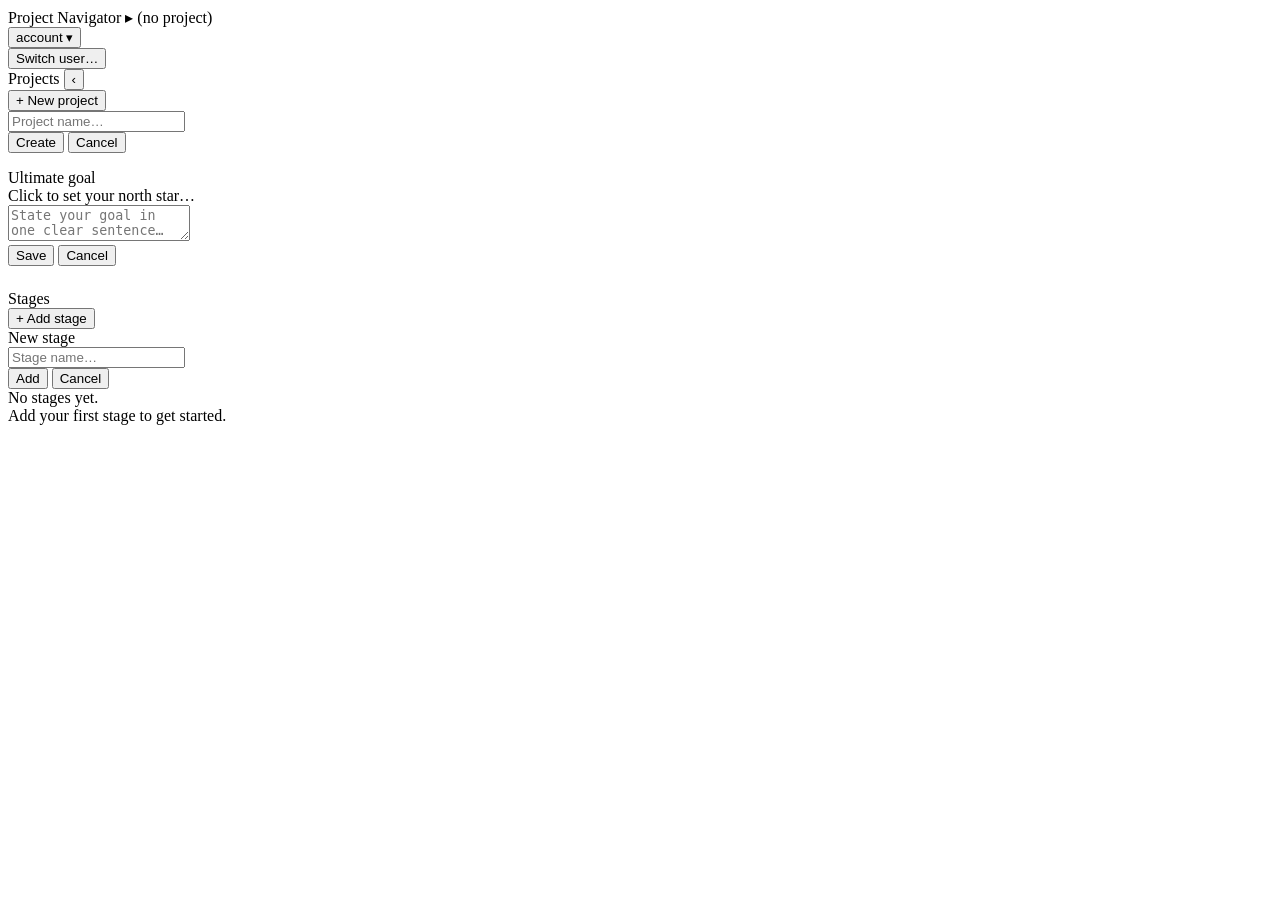
==== project_navigator/frontend/index.html @ fb365692 "Fix 20260629 issues: CSRF sync, layout width, status pill dropdown Fixes the four issues reported in" ====
<!DOCTYPE html>
<html lang="en">
<head>
<meta charset="UTF-8">
<meta name="viewport" content="width=device-width, initial-scale=1.0">
<title>Project Navigator</title>
<link rel="stylesheet" href="/static/css/main.css">
<link rel="stylesheet" href="/static/css/header.css">
<link rel="stylesheet" href="/static/css/sidebar.css">
</head>
<body>

<header id="header">
  <div class="brand">
    <span class="product">Project Navigator</span>
    <span class="sep">▸</span>
    <span class="project-name empty" id="header-project-name">(no project)</span>
  </div>
  <div class="user-menu">
    <button id="user-trigger" class="user-trigger" aria-haspopup="menu">account ▾</button>
    <div id="user-dropdown" role="menu">
      <div class="header-line" id="user-name"></div>
      <button id="switch-user-btn" class="sep">Switch user…</button>
    </div>
  </div>
</header>

<aside id="sidebar">
  <div id="sidebar-header">
    <span class="sidebar-title">Projects</span>
    <button id="collapse-btn" title="Collapse sidebar">‹</button>
  </div>
  <button id="sidebar-new-btn">+ New project</button>
  <div id="sidebar-new-form">
    <input id="sidebar-new-input" placeholder="Project name…" maxlength="64" />
    <div class="row">
      <button id="sidebar-new-confirm" class="btn-primary">Create</button>
      <button id="sidebar-new-cancel">Cancel</button>
    </div>
  </div>
  <ul id="project-list"></ul>
  <div id="sidebar-empty" hidden>No projects yet.</div>
</aside>

<div class="app">
  <div style="margin-bottom:24px">
    <div class="lbl">Ultimate goal</div>
    <div class="goal-bar" id="goalBar" data-edit-goal>
      <span id="goalDisp" class="ph">Click to set your north star…</span>
      <span id="goalIcon" style="color:var(--text-3);font-size:13px"></span>
    </div>
    <div class="goal-edit" id="goalEdit">
      <textarea id="goalInput" rows="2" placeholder="State your goal in one clear sentence…"></textarea>
      <div class="btn-row">
        <button class="btn-primary" data-save-goal>Save</button>
        <button data-cancel-goal>Cancel</button>
      </div>
    </div>
  </div>

  <div class="toolbar">
    <div class="lbl" style="margin:0">Stages</div>
    <button class="btn-primary" data-show-add>+ Add stage</button>
  </div>

  <div id="noProjectMsg" class="empty-stages" hidden>
    Select or create a project from the sidebar to start adding stages.
  </div>

  <div id="stageList"></div>

  <div class="add-stage-card" id="addCard">
    <div class="lbl">New stage</div>
    <input id="newName" placeholder="Stage name…" data-new-name />
    <div class="btn-row">
      <button class="btn-primary" data-confirm-add>Add</button>
      <button data-cancel-add>Cancel</button>
    </div>
  </div>

  <div class="empty-stages" id="emptyMsg">No stages yet.<br>Add your first stage to get started.</div>
</div>

<!-- Single portal dropdown, positioned by JS -->
<div id="portalMenu"></div>

<script type="module" src="/static/js/app.js"></script>
</body>
</html>
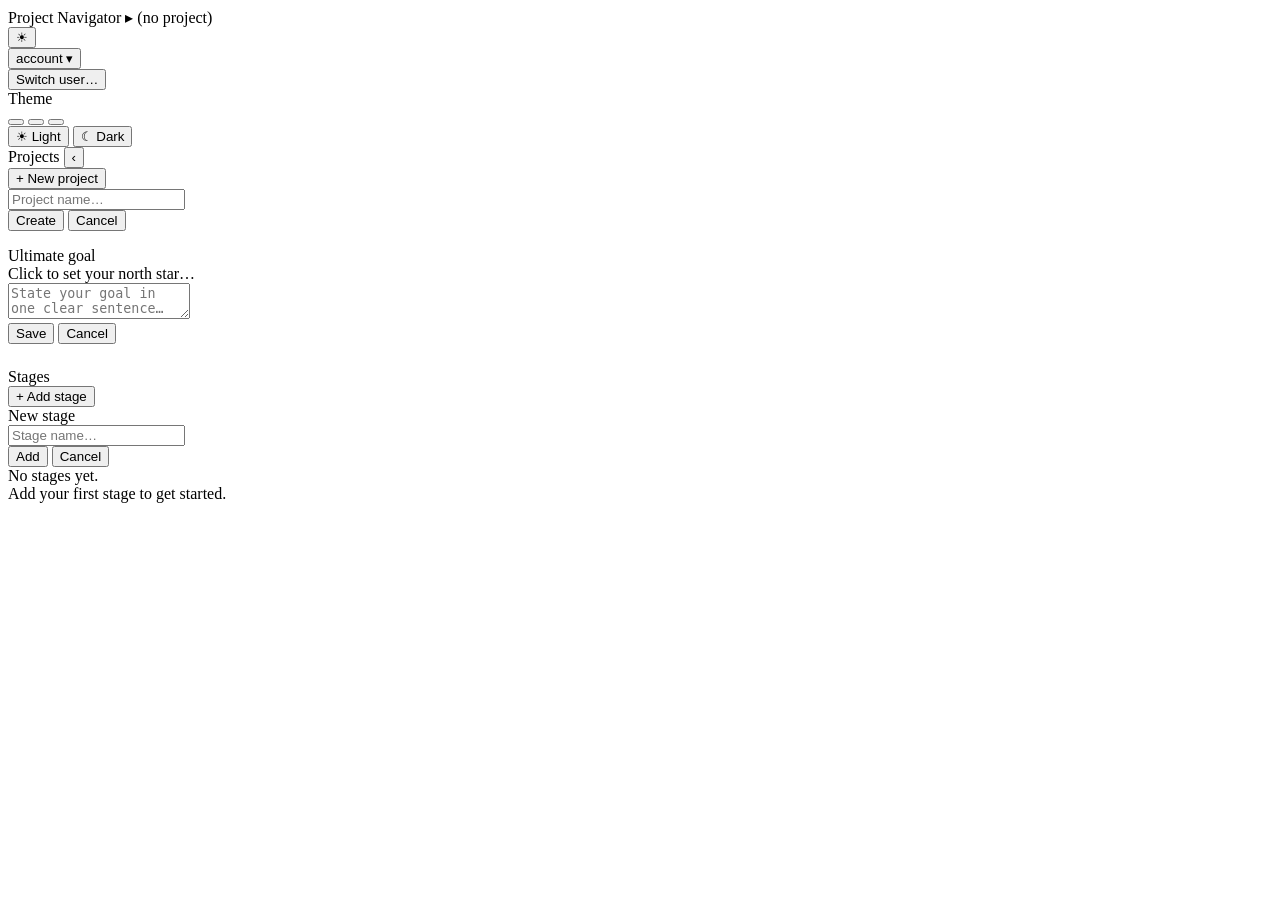
==== commit cba620b0: "feat: add user switching with inline user picker, 3-color theme system with light/dark toggle - Add " ====
--- a/project_navigator/frontend/index.html
+++ b/project_navigator/frontend/index.html
@@ -4,9 +4,9 @@
 <meta charset="UTF-8">
 <meta name="viewport" content="width=device-width, initial-scale=1.0">
 <title>Project Navigator</title>
-<link rel="stylesheet" href="/static/css/main.css">
-<link rel="stylesheet" href="/static/css/header.css">
-<link rel="stylesheet" href="/static/css/sidebar.css">
+<link rel="stylesheet" href="/static/css/main.css?v=5">
+<link rel="stylesheet" href="/static/css/header.css?v=4">
+<link rel="stylesheet" href="/static/css/sidebar.css?v=3">
 </head>
 <body>
 
@@ -16,11 +16,26 @@
     <span class="sep">▸</span>
     <span class="project-name empty" id="header-project-name">(no project)</span>
   </div>
-  <div class="user-menu">
-    <button id="user-trigger" class="user-trigger" aria-haspopup="menu">account ▾</button>
-    <div id="user-dropdown" role="menu">
-      <div class="header-line" id="user-name"></div>
-      <button id="switch-user-btn" class="sep">Switch user…</button>
+  <div class="header-controls">
+    <button id="theme-toggle-btn" class="theme-toggle-btn" title="Toggle light/dark">☀</button>
+    <div class="user-menu">
+      <button id="user-trigger" class="user-trigger" aria-haspopup="menu">account ▾</button>
+      <div id="user-dropdown" role="menu">
+        <div class="header-line" id="user-name"></div>
+        <button id="switch-user-btn" class="sep">Switch user…</button>
+        <div class="theme-section">
+          <div class="theme-lbl">Theme</div>
+          <div class="theme-swatches">
+            <button class="theme-swatch" data-theme="blue" title="Blue"></button>
+            <button class="theme-swatch" data-theme="pink" title="Pink"></button>
+            <button class="theme-swatch" data-theme="yellow" title="Yellow"></button>
+          </div>
+          <div class="theme-mode-row">
+            <button class="theme-mode-btn" data-mode="light">☀ Light</button>
+            <button class="theme-mode-btn" data-mode="dark">☾ Dark</button>
+          </div>
+        </div>
+      </div>
     </div>
   </div>
 </header>
@@ -64,7 +79,8 @@
   </div>
 
   <div id="noProjectMsg" class="empty-stages" hidden>
-    Select or create a project from the sidebar to start adding stages.
+    No project selected. Use the sidebar to
+    <strong data-focus-new>+ New project</strong> or pick an existing one.
   </div>
 
   <div id="stageList"></div>
@@ -84,6 +100,6 @@
 <!-- Single portal dropdown, positioned by JS -->
 <div id="portalMenu"></div>
 
-<script type="module" src="/static/js/app.js"></script>
+<script type="module" src="/static/js/app.js?v=4"></script>
 </body>
-</html>+</html>
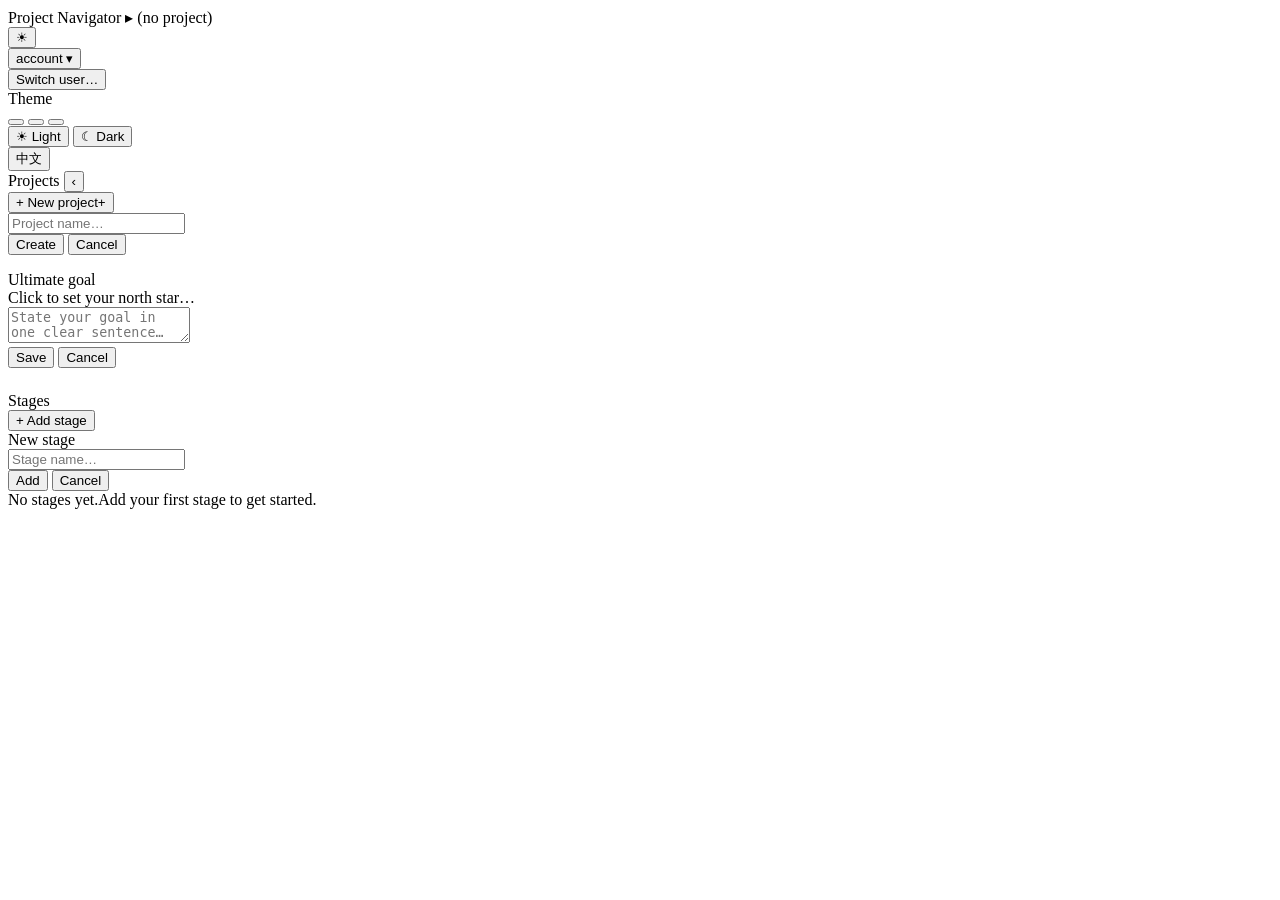
==== commit cfec9ea4: "feat: Simplified Chinese i18n, collapsed sidebar '+', overlap fix - Add i18n.js with EN and zh-CN di" ====
--- a/project_navigator/frontend/index.html
+++ b/project_navigator/frontend/index.html
@@ -3,18 +3,18 @@
 <head>
 <meta charset="UTF-8">
 <meta name="viewport" content="width=device-width, initial-scale=1.0">
-<title>Project Navigator</title>
-<link rel="stylesheet" href="/static/css/main.css?v=5">
-<link rel="stylesheet" href="/static/css/header.css?v=4">
-<link rel="stylesheet" href="/static/css/sidebar.css?v=3">
+<title data-i18n="app.title">Project Navigator</title>
+<link rel="stylesheet" href="/static/css/main.css?v=6">
+<link rel="stylesheet" href="/static/css/header.css?v=5">
+<link rel="stylesheet" href="/static/css/sidebar.css?v=4">
 </head>
 <body>
 
 <header id="header">
   <div class="brand">
-    <span class="product">Project Navigator</span>
+    <span class="product" data-i18n="app.title">Project Navigator</span>
     <span class="sep">▸</span>
-    <span class="project-name empty" id="header-project-name">(no project)</span>
+    <span class="project-name empty" id="header-project-name" data-i18n="project.none">(no project)</span>
   </div>
   <div class="header-controls">
     <button id="theme-toggle-btn" class="theme-toggle-btn" title="Toggle light/dark">☀</button>
@@ -24,15 +24,18 @@
         <div class="header-line" id="user-name"></div>
         <button id="switch-user-btn" class="sep">Switch user…</button>
         <div class="theme-section">
-          <div class="theme-lbl">Theme</div>
+          <div class="theme-lbl" data-i18n="header.theme">Theme</div>
           <div class="theme-swatches">
             <button class="theme-swatch" data-theme="blue" title="Blue"></button>
             <button class="theme-swatch" data-theme="pink" title="Pink"></button>
             <button class="theme-swatch" data-theme="yellow" title="Yellow"></button>
           </div>
           <div class="theme-mode-row">
-            <button class="theme-mode-btn" data-mode="light">☀ Light</button>
-            <button class="theme-mode-btn" data-mode="dark">☾ Dark</button>
+            <button class="theme-mode-btn" data-mode="light" data-i18n="header.light">☀ Light</button>
+            <button class="theme-mode-btn" data-mode="dark" data-i18n="header.dark">☾ Dark</button>
+          </div>
+          <div class="lang-row">
+            <button id="lang-btn" class="lang-btn">中文</button>
           </div>
         </div>
       </div>
@@ -42,64 +45,64 @@
 
 <aside id="sidebar">
   <div id="sidebar-header">
-    <span class="sidebar-title">Projects</span>
-    <button id="collapse-btn" title="Collapse sidebar">‹</button>
+    <span class="sidebar-title" data-i18n="sidebar.projects">Projects</span>
+    <button id="collapse-btn" data-i18n="sidebar.collapse" title="Collapse sidebar">‹</button>
   </div>
-  <button id="sidebar-new-btn">+ New project</button>
+  <button id="sidebar-new-btn"><span class="full-label" data-i18n="sidebar.new_project">+ New project</span><span class="short-label">+</span></button>
   <div id="sidebar-new-form">
-    <input id="sidebar-new-input" placeholder="Project name…" maxlength="64" />
+    <input id="sidebar-new-input" data-i18n-placeholder="sidebar.project_name" placeholder="Project name…" maxlength="64" />
     <div class="row">
-      <button id="sidebar-new-confirm" class="btn-primary">Create</button>
-      <button id="sidebar-new-cancel">Cancel</button>
+      <button id="sidebar-new-confirm" class="btn-primary" data-i18n="project.create">Create</button>
+      <button id="sidebar-new-cancel" data-i18n="project.cancel">Cancel</button>
     </div>
   </div>
   <ul id="project-list"></ul>
-  <div id="sidebar-empty" hidden>No projects yet.</div>
+  <div id="sidebar-empty" data-i18n="sidebar.no_projects" hidden>No projects yet.</div>
 </aside>
 
 <div class="app">
   <div style="margin-bottom:24px">
-    <div class="lbl">Ultimate goal</div>
+    <div class="lbl" data-i18n="goal.title">Ultimate goal</div>
     <div class="goal-bar" id="goalBar" data-edit-goal>
-      <span id="goalDisp" class="ph">Click to set your north star…</span>
+      <span id="goalDisp" class="ph" data-i18n="goal.ph">Click to set your north star…</span>
       <span id="goalIcon" style="color:var(--text-3);font-size:13px"></span>
     </div>
     <div class="goal-edit" id="goalEdit">
-      <textarea id="goalInput" rows="2" placeholder="State your goal in one clear sentence…"></textarea>
+      <textarea id="goalInput" rows="2" data-i18n-placeholder="goal.input_ph" placeholder="State your goal in one clear sentence…"></textarea>
       <div class="btn-row">
-        <button class="btn-primary" data-save-goal>Save</button>
-        <button data-cancel-goal>Cancel</button>
+        <button class="btn-primary" data-save-goal data-i18n="goal.save">Save</button>
+        <button data-cancel-goal data-i18n="goal.cancel">Cancel</button>
       </div>
     </div>
   </div>
 
   <div class="toolbar">
-    <div class="lbl" style="margin:0">Stages</div>
-    <button class="btn-primary" data-show-add>+ Add stage</button>
+    <div class="lbl" style="margin:0" data-i18n="stage.new">Stages</div>
+    <button class="btn-primary" data-show-add data-i18n="stage.add">+ Add stage</button>
   </div>
 
   <div id="noProjectMsg" class="empty-stages" hidden>
-    No project selected. Use the sidebar to
-    <strong data-focus-new>+ New project</strong> or pick an existing one.
+    <span data-i18n="project.no_selected">No project selected. Use the sidebar to</span>
+    <strong data-focus-new data-i18n="project.select_hint">+ New project</strong>
   </div>
 
   <div id="stageList"></div>
 
   <div class="add-stage-card" id="addCard">
-    <div class="lbl">New stage</div>
-    <input id="newName" placeholder="Stage name…" data-new-name />
+    <div class="lbl" data-i18n="stage.new">New stage</div>
+    <input id="newName" data-i18n-placeholder="stage.name_ph" placeholder="Stage name…" data-new-name />
     <div class="btn-row">
-      <button class="btn-primary" data-confirm-add>Add</button>
-      <button data-cancel-add>Cancel</button>
+      <button class="btn-primary" data-confirm-add data-i18n="goal.save">Add</button>
+      <button data-cancel-add data-i18n="goal.cancel">Cancel</button>
     </div>
   </div>
 
-  <div class="empty-stages" id="emptyMsg">No stages yet.<br>Add your first stage to get started.</div>
+  <div class="empty-stages" id="emptyMsg" data-i18n="stage.empty">No stages yet.<br data-i18n="stage.empty_hint" style="display:none">Add your first stage to get started.</div>
 </div>
 
 <!-- Single portal dropdown, positioned by JS -->
 <div id="portalMenu"></div>
 
-<script type="module" src="/static/js/app.js?v=4"></script>
+<script type="module" src="/static/js/app.js?v=5"></script>
 </body>
 </html>
